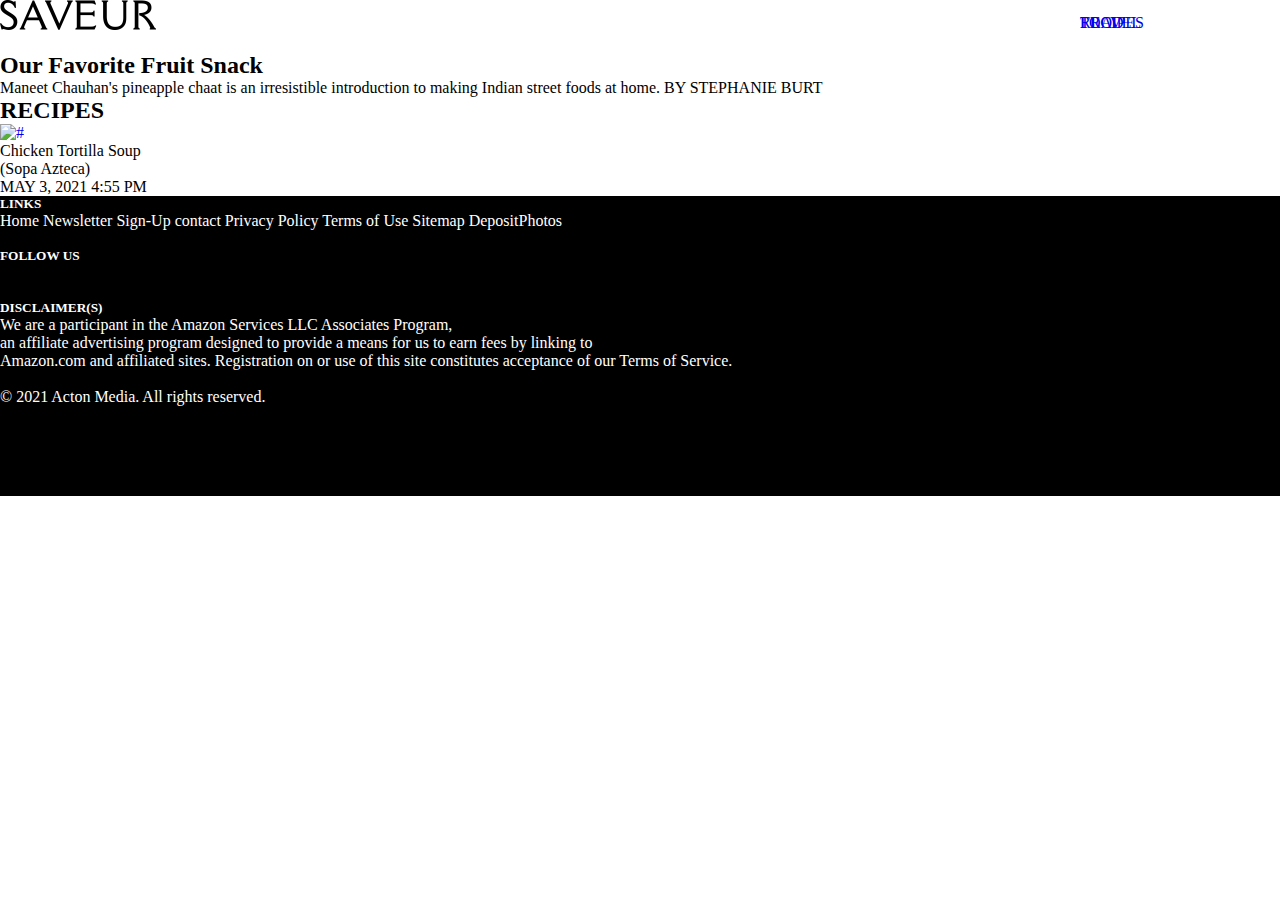
==== pages/food.html @ 3ddb3b68 "506" ====
<!DOCTYPE html>
<html lang="ko">
<head>
    <meta charset="UTF-8">
    <meta http-equiv="X-UA-Compatible" content="IE=edge">
    <meta name="viewport" content="width=device-width, initial-scale=1.0">
    <link rel="stylesheet" href="../css/main.css">
    <link rel="stylesheet" href="../css/common.css">

    <link rel="stylesheet" href="https://cdn.jsdelivr.net/bxslider/4.2.12/jquery.bxslider.css">
    <link rel="stylesheet" href="http://maxcdn.bootstrapcdn.com/font-awesome/4.3.0/css/font-awesome.min.css">
    <link rel="stylesheet" href="https://cdnjs.cloudflare.com/ajax/libs/font-awesome/5.15.1/css/all.min.css" integrity="sha512-+4zCK9k+qNFUR5X+cKL9EIR+ZOhtIloNl9GIKS57V1MyNsYpYcUrUeQc9vNfzsWfV28IaLL3i96P9sdNyeRssA==" crossorigin="anonymous" />
    <title>Document</title>
</head>
<body>
    <header>
    <div class="header-wrap">
        <div class="header-inner">
            <p class="main_header"><img src="/images/saveur1.png" alt=""></p>
            <div class="mobile-menu-wrap">
                <div class="mobile-menu-scroll">
            <nav id="gnb">
                <ul class="#">
                
            </ul>
            <li>
            <i class="fab fa-facebook"></i>
            <i class="fab fa-twitter-square"></i>
            <i class="fab fa-instagram"></i>
            <i class="fab fa-pinterest-square"></i>
            </li>
            <li class="m1">
                <a href="#">RECIPES</a>
                <ul></ul>
            </li>
            <li class="m2">
                <a href="#">TRAVEL</a>
                <ul></ul>
            </li>
            <li class="m3">
                <a href="#">FOOD</a>
                <ul></ul>
            </li>
            </ul>
                </nav>
            </div>
        </div>
    </div>
</div>

</header>
<div class="main_item">
    <a class="back" href="#">
<img src="../Plating2/images/saveur.main.jpg" alt="">
</a>
<h2>Our Favorite Fruit Snack</h2>
<p>Maneet Chauhan's pineapple chaat is an irresistible introduction to making Indian street foods at home.
BY STEPHANIE BURT</p>
<h2>RECIPES</h2> 
<a href="#"> <img src="../Plating2/images/Chicken Tortilla Soup.jpg" alt="#" style="width: 150px; height: 150px;"></a>
<p>Chicken Tortilla Soup <br> 
    (Sopa Azteca) <br>
    MAY 3, 2021 4:55 PM</p>
</div>

    <footer>
        <h5>LINKS</h5>
        <p>Home  Newsletter Sign-Up  contact  Privacy Policy  Terms of Use  Sitemap  DepositPhotos</p>
    <br>
    <h5>FOLLOW US</h5>
    <i class="fab fa-facebook"></i>
    <i class="fab fa-twitter-square"></i>
    <i class="fab fa-instagram"></i>
    <i class="fab fa-pinterest-square"></i>
    <br>
    <br>
    
    <h5>DISCLAIMER(S)</h5>
    <p>We are a participant in the Amazon Services LLC Associates Program, <br> 
        an affiliate advertising program designed to provide a means for us to earn fees by linking to <br> 
        Amazon.com and affiliated sites. Registration on or use of this site constitutes acceptance of our Terms of Service.</p>
    <br>
        <p>© 2021 Acton Media. All rights reserved.</p>
    </footer>

    <script src="js/jquery.js"></script>
	<script src="js/jquery.bxslider.min.js"></script>
	<script src="js/isotope.pkgd.min.js"></script>
	<script src="js/popol.js"></script>
	<script src="js/main.js"></script>
    <script>

    </script>
</body>
</html>
---- css/main.css ----
@charset "UTF-8";

/* 메인 */

.main_item .main_container{
    width: 1440px;
    margin: 0 auto;

}
.main_item section:nth-child(2){
    overflow: hidden;

}

.main_item section:nth-child(2) aside{
    float: left;
}

.main_item section:nth-child(2) article{
    float: left;
}
img:nth-child(1){
    display: inline-block;
    width: auto !important;
    max-width: 100%;
    height: auto !important;
    text-align: center;
}
img:nth-child(2){
    width: 150px;
    height: 150px;
}
.back{
    position: relative;
}
---- css/common.css ----
@charset "UTF-8";

/* 초기화 */
*{
    margin: 0; padding: 0;
}
a{text-decoration: none;}
img{border: 0;}
ul{list-style: none;}
/* 메인 헤더 */
ul {
    list-style:none;
    margin:0;
    padding:0;
    margin-left: 200px;
    margin-top: 0;
}

li {
    margin-top: -20px;
    float: right;
    list-style: none;
    color: black;
}


/* 푸터 */
footer{
    background-color: black;
    color: white;
    height: 300px;
    width: 1440px;
    top: 100%;
    margin: 0 auto;
}


/* PC (해상도 1024px)*/
@media all and (min-width:1024px) {
    .menubar{
        display: none;
    }
}

/* 테블릿 가로, 테블릿 세로 (해상도 768px ~ 1023px)*/
@media all and (min-width:768px) and (max-width:1023px) {
    #gnb{
        display: none;
    }
    .menubar{
        display: block;
    }
}

/* 모바일 가로, 모바일 세로 (해상도 480px ~ 767px)*/
@media all and (max-width:767px) { 
    #gnb{
    display: none;
}
.menubar{
    display: block;
}
}
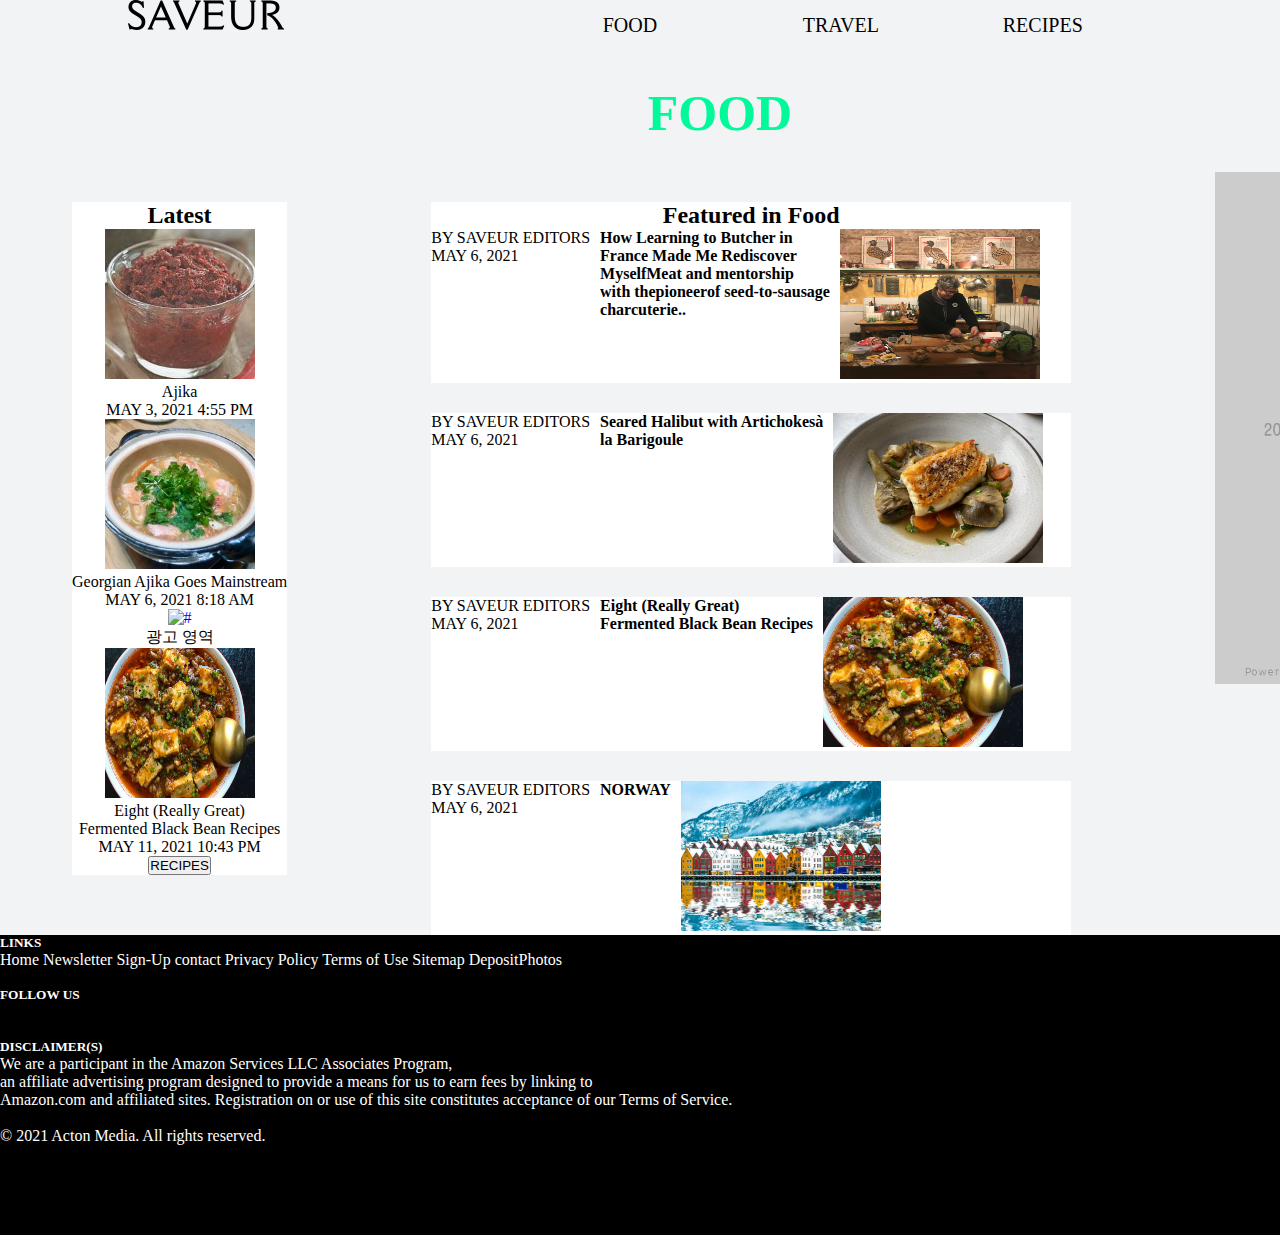
==== commit 2603e052: "514" ====
--- a/pages/food.html
+++ b/pages/food.html
@@ -4,92 +4,170 @@
     <meta charset="UTF-8">
     <meta http-equiv="X-UA-Compatible" content="IE=edge">
     <meta name="viewport" content="width=device-width, initial-scale=1.0">
-    <link rel="stylesheet" href="../css/main.css">
-    <link rel="stylesheet" href="../css/common.css">
-
+    <link rel="stylesheet" href="../css/travel.css">
+    <link rel="stylesheet" href="../css/travel.common.css">
     <link rel="stylesheet" href="https://cdn.jsdelivr.net/bxslider/4.2.12/jquery.bxslider.css">
     <link rel="stylesheet" href="http://maxcdn.bootstrapcdn.com/font-awesome/4.3.0/css/font-awesome.min.css">
     <link rel="stylesheet" href="https://cdnjs.cloudflare.com/ajax/libs/font-awesome/5.15.1/css/all.min.css" integrity="sha512-+4zCK9k+qNFUR5X+cKL9EIR+ZOhtIloNl9GIKS57V1MyNsYpYcUrUeQc9vNfzsWfV28IaLL3i96P9sdNyeRssA==" crossorigin="anonymous" />
     <title>Document</title>
 </head>
 <body>
-    <header>
+<header>
     <div class="header-wrap">
         <div class="header-inner">
-            <p class="main_header"><img src="/images/saveur1.png" alt=""></p>
+            <p class="main_header"><a href="/index.html"><img src="../images/saveur1.png" alt=""></a></p>
             <div class="mobile-menu-wrap">
                 <div class="mobile-menu-scroll">
             <nav id="gnb">
-                <ul class="#">
-                
-            </ul>
+            <ul class="#">
             <li>
-            <i class="fab fa-facebook"></i>
-            <i class="fab fa-twitter-square"></i>
-            <i class="fab fa-instagram"></i>
-            <i class="fab fa-pinterest-square"></i>
+                <a href="https://facebook.com/"><i class="fab fa-facebook" style="color:rgb(0, 0, 255);"></i></a>
+                <a href="https://twitter.com/?lang=ko"><i class="fab fa-twitter-square" style="color: skyblue;"></i></a>
+                <a href="https://www.instagram.com/"><i class="fab fa-instagram" style="color:orangered"></i></a>
+                <a href="https://www.pinterest.co.kr/"><i class="fab fa-pinterest-square" style="color: red;"></i></a>
             </li>
             <li class="m1">
-                <a href="#">RECIPES</a>
+                <a href="../pages/recipes.html" style="color: black;">RECIPES</a>
                 <ul></ul>
             </li>
             <li class="m2">
-                <a href="#">TRAVEL</a>
+                <a href="../pages/Travel.html" style="color: black;">TRAVEL</a>
                 <ul></ul>
             </li>
             <li class="m3">
-                <a href="#">FOOD</a>
+                <a href="../pages/food.html" style="color: black;">FOOD</a>
                 <ul></ul>
             </li>
+            
             </ul>
                 </nav>
+            <!-- <a href="#"> -->
+                <li class="menubar" id="slide-open">
+                    <a href="#" class="mobile hamburger"><i class="fas fa-bars fa-2x" style="color:black;"></i></a>
+                    <a href="#" class="mobile close"><i class="fas fa-times fa-2x" style="color: black;"></i></a>
+                </li>
+            <!-- </a> -->
+            <!-- <div id="mobile_menu"> -->
+                <ul id="mobile_menu">
+                    <li class="m1">
+                        <a href="../pages/recipes.html" style="color: black; font-size: 30px;">RECIPES</a>
+                    </li>
+                    <li class="m2">
+                        <a href="../pages/Travel.html" style="color: black; font-size: 30px;">TRAVEL</a>
+                    </li>
+                    <li class="m3">
+                        <a href="../pages/food.html" style="color: black; font-size: 30px;">FOOD</a>
+                    </li>
+                    <li class="m4">
+                        <a href="https://facebook.com/"><i class="fab fa-facebook fa-2x" style="color:rgb(0, 0, 255);"></i></a>
+                        <a href="https://twitter.com/?lang=ko"><i class="fab fa-twitter-square fa-2x" style="color: skyblue;"></i></a>
+                        <a href="https://www.instagram.com/"><i class="fab fa-instagram fa-2x" style="color:orangered"></i></a>
+                        <a href="https://www.pinterest.co.kr/"><i class="fab fa-pinterest-square fa-2x" style="color: red;"></i></a>
+                    </li>
+                </ul>
+            <!-- </div> -->
             </div>
         </div>
     </div>
 </div>
-
 </header>
 <div class="main_item">
-    <a class="back" href="#">
-<img src="../Plating2/images/saveur.main.jpg" alt="">
-</a>
-<h2>Our Favorite Fruit Snack</h2>
-<p>Maneet Chauhan's pineapple chaat is an irresistible introduction to making Indian street foods at home.
-BY STEPHANIE BURT</p>
-<h2>RECIPES</h2> 
-<a href="#"> <img src="../Plating2/images/Chicken Tortilla Soup.jpg" alt="#" style="width: 150px; height: 150px;"></a>
-<p>Chicken Tortilla Soup <br> 
-    (Sopa Azteca) <br>
-    MAY 3, 2021 4:55 PM</p>
+    <div class="main_container">
+        <section>
+            <h1>FOOD</h1>
+        </section>
+        <section>
+            <aside>
+                <div>
+                    <h2>Latest</h2>
+                    <a href="#"> <img src="../images/travel.1.jpg" alt="#" style="width: 150px; height: 150px;"></a>
+                    <p>Ajika<br>
+                        MAY 3, 2021 4:55 PM</p>
+                    <a href="#"><img src="../images/travel.2.jpg" alt="#" style="width: 150px; height: 150px;"></a>
+                    <p>Georgian Ajika Goes Mainstream<br>
+                    MAY 6, 2021 8:18 AM
+                    </p>
+                    <a href="#"><img src="https://via.placeholder.com/150" alt="#"></a>
+                    <p>광고 영역</p>
+                    <a href="#"><img src="../images/travel.3.jpg" alt="#" style="width: 150px; height: 150px;"></a>
+                    <p>Eight (Really Great) <br> 
+                        Fermented Black Bean Recipes <br>
+                        MAY 11, 2021 10:43 PM</p>
+                <a href="../pages/recipes.html"><button>RECIPES</button></a>
+                </div>
+            </aside>
+            
+            <article>
+                <h2>Featured in Food</h2>
+                <a href="#"><img src="../images/travel.5.jpg" alt="#" style="width: 200px; height: 150px;"></a>
+                <p>BY SAVEUR EDITORS <br>
+                    MAY 6, 2021</p>
+                    <strong>
+                        How Learning to Butcher in <br>
+                        France Made Me  Rediscover  <br> 
+                        MyselfMeat and mentorship    <br> 
+                        with thepioneerof seed-to-sausage <br>
+                        charcuterie..</strong>
+            </article>
+            <article>
+                <a href="#"><img src="../images/travel.6.jpg" alt="#" style="width: 210px; height: 150px;"></a>
+                <p>BY SAVEUR EDITORS <br>
+                    MAY 6, 2021</p>
+                    <strong>
+                    Seared Halibut with Artichokesà <br>
+                    la Barigoule</strong>
+            </article>
+            <article>
+                <a href="#"><img src="../images/travel.3.jpg" alt="#" style="width: 200px; height: 150px;"></a>
+                <p>BY SAVEUR EDITORS <br>
+                    MAY 6, 2021</p>
+                    <strong>
+                        Eight (Really Great) <br> 
+                        Fermented Black Bean Recipes</strong>
+            </article>
+            <article>
+                <a href="#"><img src="../images/travel.8.jpg" alt="#" style="width: 200px; height: 150px;"></a>
+                <p>BY SAVEUR EDITORS <br>
+                    MAY 6, 2021</p>
+                    <strong>
+                    NORWAY
+                </strong>
+            </article>
+            <aside class="sub_aside">
+                <div>
+                    <a href="#"><img src="../images/unnamed.jpg" alt=""></a>
+                </div>
+            </aside>
+        </section>
+    </div>
 </div>
-
-    <footer>
-        <h5>LINKS</h5>
-        <p>Home  Newsletter Sign-Up  contact  Privacy Policy  Terms of Use  Sitemap  DepositPhotos</p>
+<footer>
+    <h5>LINKS</h5>
+    <p>Home  Newsletter Sign-Up  contact  Privacy Policy  Terms of Use  Sitemap  DepositPhotos</p>
     <br>
     <h5>FOLLOW US</h5>
-    <i class="fab fa-facebook"></i>
-    <i class="fab fa-twitter-square"></i>
-    <i class="fab fa-instagram"></i>
-    <i class="fab fa-pinterest-square"></i>
+    <a href="https://facebook.com/"><i class="fab fa-facebook" style="color: white;"></i></a>
+    <a href="https://twitter.com/?lang=ko"><i class="fab fa-twitter-square" style="color: white;"></i></a>
+    <a href="https://www.instagram.com/"><i class="fab fa-instagram" style="color: white;"></i></a>
+    <a href="https://www.pinterest.co.kr/"><i class="fab fa-pinterest-square" style="color: white;"></i></a>
     <br>
     <br>
-    
     <h5>DISCLAIMER(S)</h5>
     <p>We are a participant in the Amazon Services LLC Associates Program, <br> 
         an affiliate advertising program designed to provide a means for us to earn fees by linking to <br> 
         Amazon.com and affiliated sites. Registration on or use of this site constitutes acceptance of our Terms of Service.</p>
     <br>
-        <p>© 2021 Acton Media. All rights reserved.</p>
-    </footer>
+    <p>© 2021 Acton Media. All rights reserved.</p>
+</footer>
 
-    <script src="js/jquery.js"></script>
-	<script src="js/jquery.bxslider.min.js"></script>
-	<script src="js/isotope.pkgd.min.js"></script>
-	<script src="js/popol.js"></script>
-	<script src="js/main.js"></script>
-    <script>
+<!-- <script src="js/jquery.js"></script> -->
+<script src="../js/jquery-2.2.4.min.js"></script>
+<script src="../js/isotope.pkgd.min.js"></script>
+<!-- <script src="js/popol.js"></script> -->
+<script src="../js/common.js"></script>
+<script src="https://use.fontawesome.com/releases/v5.2.0/js/all.js"></script>
+<script>
 
-    </script>
+</script>
 </body>
 </html>--- a/css/travel.css
+++ b/css/travel.css
@@ -0,0 +1,54 @@
+@charset "UTF-8";
+
+/* 메인 */
+
+.main_item .main_container{
+    width: 1440px;
+    margin: 0 auto;
+
+}
+.main_item section:nth-child(2){
+    overflow: hidden;
+
+}
+
+.main_item section:nth-child(2) aside:nth-child(1){
+    float: left;
+    margin-top: 30px;
+    margin-left: 5%;
+    text-align: center;
+    background-color: white;
+    margin-bottom: 25px;
+    box-shadow: black;
+}
+
+.main_item section:nth-child(2) article{
+    float:left;
+    margin-left: 10%;
+    margin-top: 30px;
+    background-color: white;
+    margin-right: 10%;
+    box-shadow: black;
+    width: 640px;
+}
+
+
+.main_item section:nth-child(2) article p,strong{
+float: left;
+margin-right: 10px;
+}
+
+.main_item section:nth-child(2) article h2{
+    text-align: center;
+}
+
+h1{
+    text-align: center;
+    color: mediumspringgreen;
+    margin-top: 50px;
+    margin-bottom: 30px;
+    font-size: 50px;
+}
+.main_item section:nth-child(2) article{
+    float: left;
+}--- a/css/travel.common.css
+++ b/css/travel.common.css
@@ -0,0 +1,187 @@
+@charset "UTF-8";
+
+/* 초기화 */
+*{
+    margin: 0; padding: 0;
+}
+a{text-decoration: none;}
+img{border: 0;}
+ul{list-style: none;}
+html{
+    background-color: #f1f3f5;
+}
+/* 메인 헤더 */
+ul {
+    list-style:none;
+    margin:0;
+    padding:0;
+    margin-left: 200px;
+    margin-top: 0;
+}
+
+li {
+    margin-top: -20px;
+    float: right;
+    list-style: none;
+    color: black;
+    font-size: 20px;
+}
+
+.main_header{
+    margin-left: 10%;
+}
+
+.menubar{
+    margin-top: -30px;
+}
+
+.menubar .close {
+    display: none;
+}
+
+#mobile_menu {
+    display: none;
+    width: 100%;
+    height: 100vh;
+    margin-left: 40%;
+    margin-bottom: 5%;
+}
+
+#mobile_menu li {
+    float: none;
+    margin-top: 5%;
+}
+
+/* 푸터 */
+footer{
+    background-color: black;
+    color: white;
+    height: 300px;
+    width: 1440px;
+    top: 100%;
+    margin: 0 auto;
+}
+
+
+/* PC (해상도 1024px)*/
+@media all and (min-width:1024px) {
+    .menubar{
+        display: none;
+    }
+}
+
+/* 테블릿 가로, 테블릿 세로 (해상도 768px ~ 1023px)*/
+@media all and (min-width:768px) and (max-width:1023px) {
+    #gnb{
+        display: none;
+    }
+    .menubar{
+        display: block;
+        margin-left: 90%;
+
+    }
+    .main_item section:nth-child(2) aside:nth-child(1){
+        display: none;
+    }
+    .main_item section:nth-child(2) article{
+        margin-left: 0;
+    }
+    .sub_aside{
+        margin-left: -20px;
+    }
+    #main_bucket .all_bucket .txt_bucket{
+        left: 0;
+        top:          50%;
+        font-family:  'museo_slab500';
+        color:        #fff;
+        padding-left: 20px;
+        width:        30%;
+        line-height:  20px;
+        height: 10%;
+        margin-left: 20%;
+        background:   rgb(0, 0, 0);
+        background:   rgba(0, 0, 0, 1);
+    }
+    h1{text-align: left;}
+    
+}
+
+@media all and (max-width:767px) { 
+    #gnb{
+    display: none;
+}
+.menubar{
+    display: block;
+    margin-left: 90%;
+
+}
+.main_item section:nth-child(2) aside:nth-child(1){
+    display: none;
+}
+.txt_bucket{
+    width: auto;
+    margin: 0 auto;
+}
+
+.main_item section:nth-child(2) article{
+    font-size: 13px;
+    width: 570px;
+    margin-top: 30px;
+    left: 0;
+}
+.sub_aside{
+    display: none;
+}
+
+
+#main_bucket .all_bucket .txt_bucket{
+    left: 0;
+    top:          50%;
+    font-family:  'museo_slab500';
+    color:        #fff;
+    padding-left: 20px;
+    width:        40%;
+    line-height:  20px;
+    height: 10%;
+    background:   rgb(0, 0, 0);
+    background:   rgba(0, 0, 0, 1);
+}
+
+footer{
+    background-color: black;
+    color: white;
+    height: 400px;
+    width: 100%;
+    top: 100%;
+    margin: 0 auto;
+}
+.slide{
+    width:100%;
+    position:absolute;
+    left:-100%;
+    top:0;
+    right:0;
+    bottom:0;
+    -webkit-transition: left .3s;
+    -moz-transition: left .3s;
+    -ms-transition: left .3s;
+    -o-transition: left .3s;
+    transition: left .3s;
+    background-color:#cccccc;
+}
+h1{text-align: left;}
+.main_item section:nth-child(2) article h2{
+    margin-top: -10%;
+    position: absolute;
+}
+}
+
+@media all and (max-width:616px){
+    .main_item section:nth-child(2) article h2{
+        margin-top: -10%;
+        position: absolute;
+    }
+    .main_item section:nth-child(2) article{
+        float: left;
+    }
+}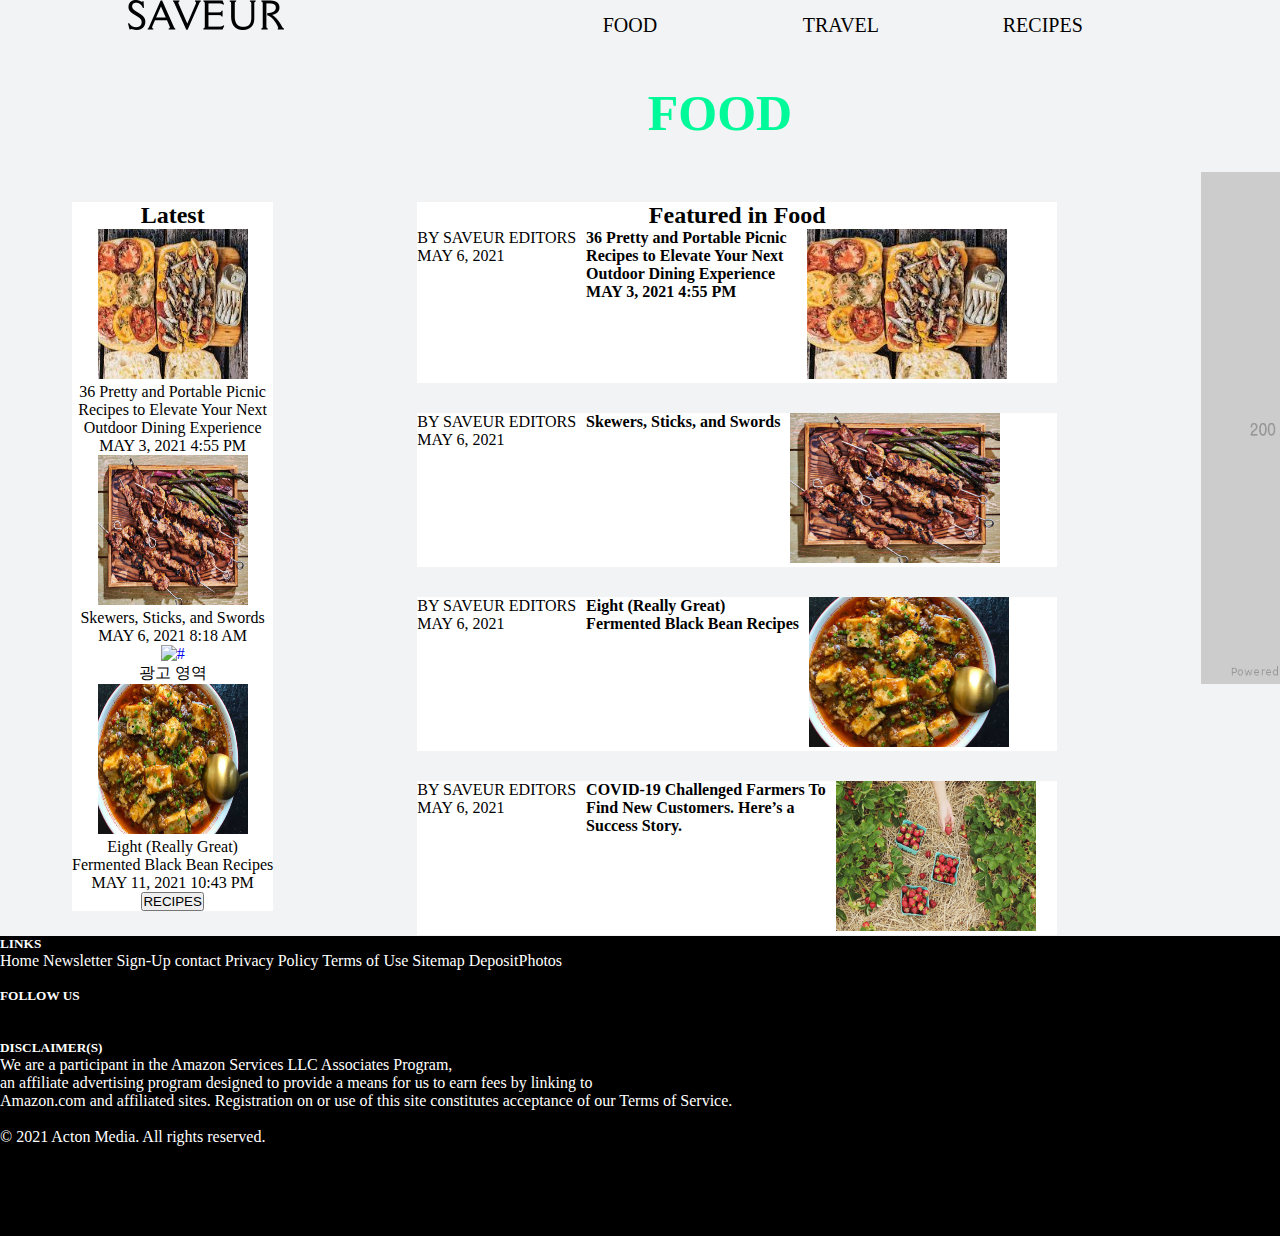
==== commit 0447d8bb: "517" ====
--- a/pages/food.html
+++ b/pages/food.html
@@ -80,12 +80,14 @@
             <aside>
                 <div>
                     <h2>Latest</h2>
-                    <a href="#"> <img src="../images/travel.1.jpg" alt="#" style="width: 150px; height: 150px;"></a>
-                    <p>Ajika<br>
+                    <a href="#"> <img src="../images/Recipes.1.jpg" alt="#" style="width: 150px; height: 150px;"></a>
+                    <p>36 Pretty and Portable Picnic <br> 
+                        Recipes to Elevate Your Next <br> 
+                        Outdoor Dining Experience<br>
                         MAY 3, 2021 4:55 PM</p>
-                    <a href="#"><img src="../images/travel.2.jpg" alt="#" style="width: 150px; height: 150px;"></a>
-                    <p>Georgian Ajika Goes Mainstream<br>
-                    MAY 6, 2021 8:18 AM
+                    <a href="#"><img src="../images/recipes.2.jpg" alt="#" style="width: 150px; height: 150px;"></a>
+                    <p>Skewers, Sticks, and Swords<br>
+                        MAY 6, 2021 8:18 AM
                     </p>
                     <a href="#"><img src="https://via.placeholder.com/150" alt="#"></a>
                     <p>광고 영역</p>
@@ -99,23 +101,22 @@
             
             <article>
                 <h2>Featured in Food</h2>
-                <a href="#"><img src="../images/travel.5.jpg" alt="#" style="width: 200px; height: 150px;"></a>
+                <a href="#"><img src="../images/Recipes.1.jpg" alt="#" style="width: 200px; height: 150px;"></a>
                 <p>BY SAVEUR EDITORS <br>
                     MAY 6, 2021</p>
                     <strong>
-                        How Learning to Butcher in <br>
-                        France Made Me  Rediscover  <br> 
-                        MyselfMeat and mentorship    <br> 
-                        with thepioneerof seed-to-sausage <br>
-                        charcuterie..</strong>
+                        <p>36 Pretty and Portable Picnic <br> 
+                            Recipes to Elevate Your Next <br> 
+                            Outdoor Dining Experience<br>
+                            MAY 3, 2021 4:55 PM</p></strong>
             </article>
             <article>
-                <a href="#"><img src="../images/travel.6.jpg" alt="#" style="width: 210px; height: 150px;"></a>
+                <a href="#"><img src="../images/recipes.2.jpg" alt="#" style="width: 210px; height: 150px;"></a>
                 <p>BY SAVEUR EDITORS <br>
                     MAY 6, 2021</p>
                     <strong>
-                    Seared Halibut with Artichokesà <br>
-                    la Barigoule</strong>
+                        Skewers, Sticks, and Swords<br>
+                        </strong>
             </article>
             <article>
                 <a href="#"><img src="../images/travel.3.jpg" alt="#" style="width: 200px; height: 150px;"></a>
@@ -126,11 +127,13 @@
                         Fermented Black Bean Recipes</strong>
             </article>
             <article>
-                <a href="#"><img src="../images/travel.8.jpg" alt="#" style="width: 200px; height: 150px;"></a>
+                <a href="#"><img src="../images/Recipes.3.jpg" alt="#" style="width: 200px; height: 150px;"></a>
                 <p>BY SAVEUR EDITORS <br>
                     MAY 6, 2021</p>
                     <strong>
-                    NORWAY
+                        COVID-19 Challenged Farmers To <br> 
+                            Find New Customers. Here’s a <br>
+                            Success Story.
                 </strong>
             </article>
             <aside class="sub_aside">
--- a/css/travel.common.css
+++ b/css/travel.common.css
@@ -127,8 +127,10 @@
     font-size: 13px;
     width: 570px;
     margin-top: 30px;
-    left: 0;
-}
+
+        margin-left: 0;
+    }
+
 .sub_aside{
     display: none;
 }
@@ -183,5 +185,6 @@
     }
     .main_item section:nth-child(2) article{
         float: left;
+        padding-left: 0;
     }
 }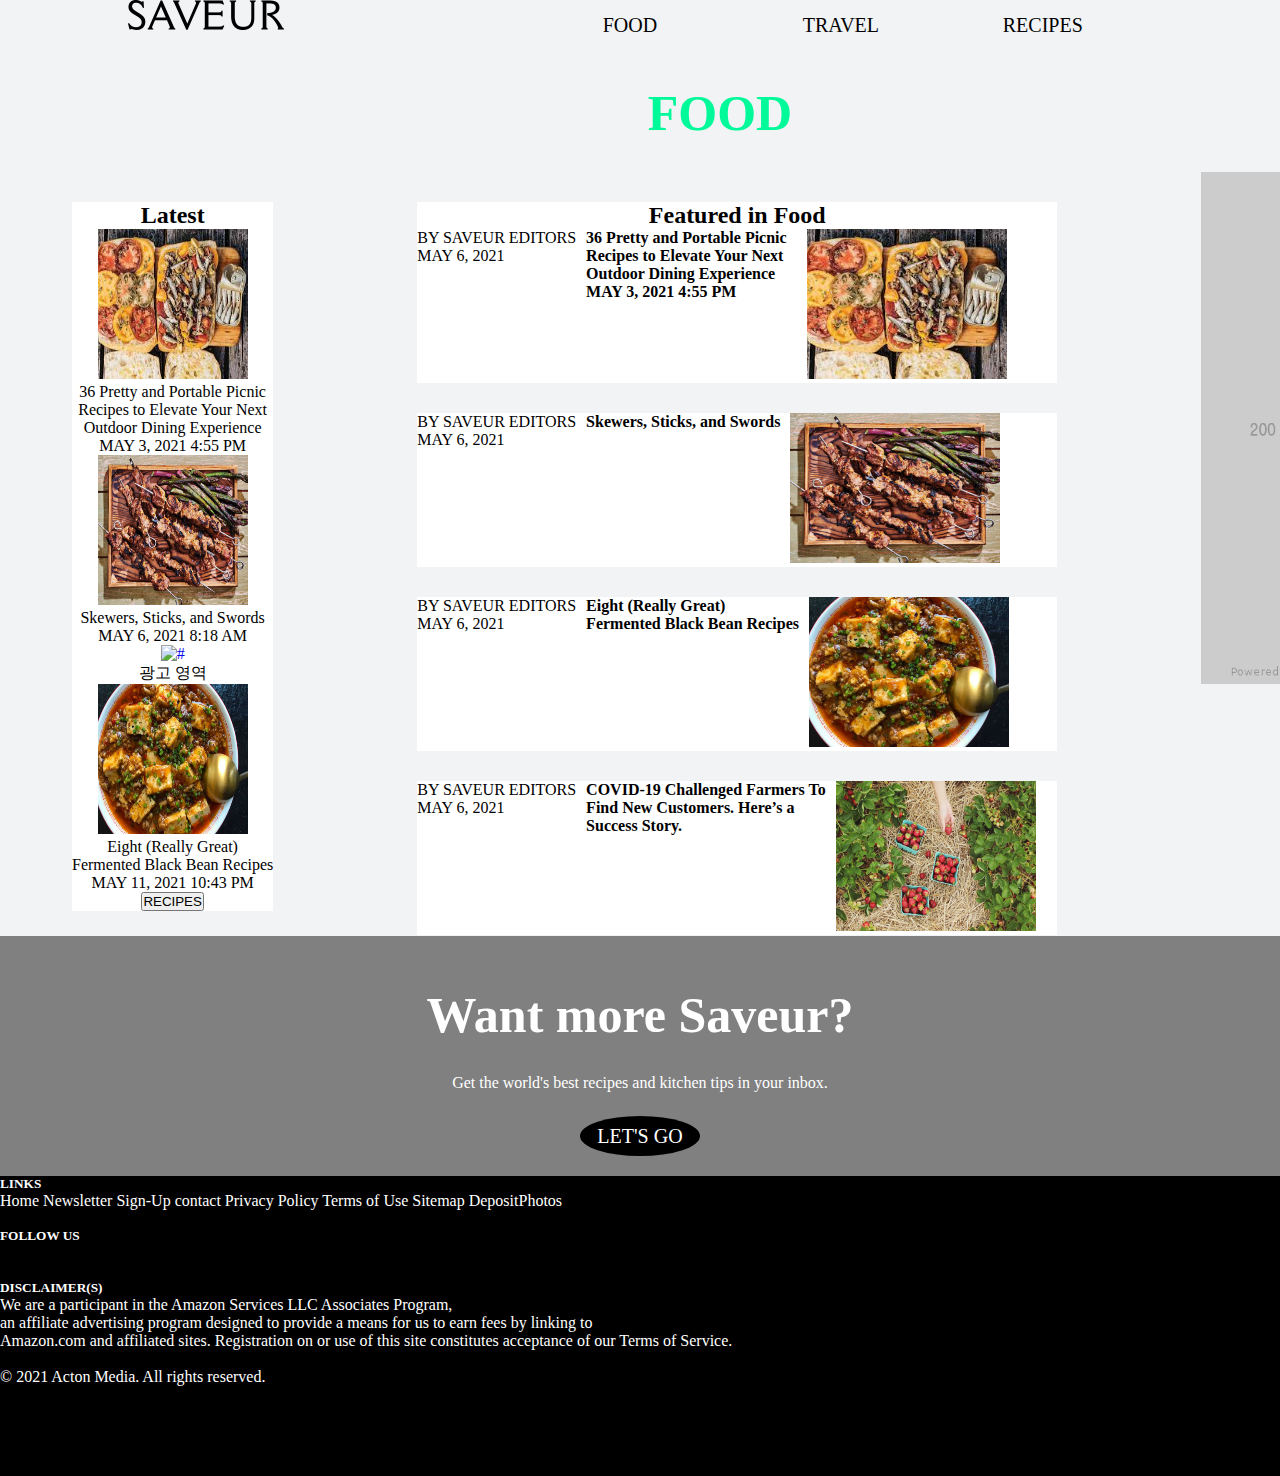
==== commit 39c9c15b: "520" ====
--- a/pages/food.html
+++ b/pages/food.html
@@ -144,6 +144,12 @@
         </section>
     </div>
 </div>
+<div class="box">
+    <a href="#">
+        <h1>Want more Saveur?</h1>
+        <p>Get the world's best recipes and kitchen tips in your inbox.</p>
+    </a>
+</div>
 <footer>
     <h5>LINKS</h5>
     <p>Home  Newsletter Sign-Up  contact  Privacy Policy  Terms of Use  Sitemap  DepositPhotos</p>
--- a/css/travel.css
+++ b/css/travel.css
@@ -51,4 +51,57 @@
 }
 .main_item section:nth-child(2) article{
     float: left;
-}+}
+.box{position:relative; 
+    width:100%;
+    height:240px;
+    background-color:gray;
+    margin: 0 auto;
+    text-align: center;
+}
+.box h1,.box p{
+    color: white;
+}
+.box:before{
+    content:""; 
+    position:absolute; 
+    left:0; 
+    top:0; 
+    width:100%; 
+    height:100%; 
+    background-color:rgba(0,0,0,.6);
+    opacity:0; 
+    transition:0.5s all;
+} 
+.box:after{
+    content:"LET'S GO"; 
+    position:absolute; 
+    bottom:20px; 
+    left:50%; 
+    transform:translateX(-50%); 
+    width:120px; 
+    height:40px; 
+    line-height:40px; 
+    background:black; 
+    color:#fff; 
+    font-size:20px; 
+    border-radius:50%; 
+    text-align:center; 
+    transition:0.5s all;
+} 
+    .box:hover:after{
+        content:"LET'S GO"; 
+        bottom:100px; 
+        background:white;
+        color: black;
+    } .box:hover:before{
+        content:""; 
+        opacity:1;
+    } 
+    .box a{
+        position:absolute; 
+        left:0; 
+        top:0; 
+        width:100%; 
+        height:100%;
+    }